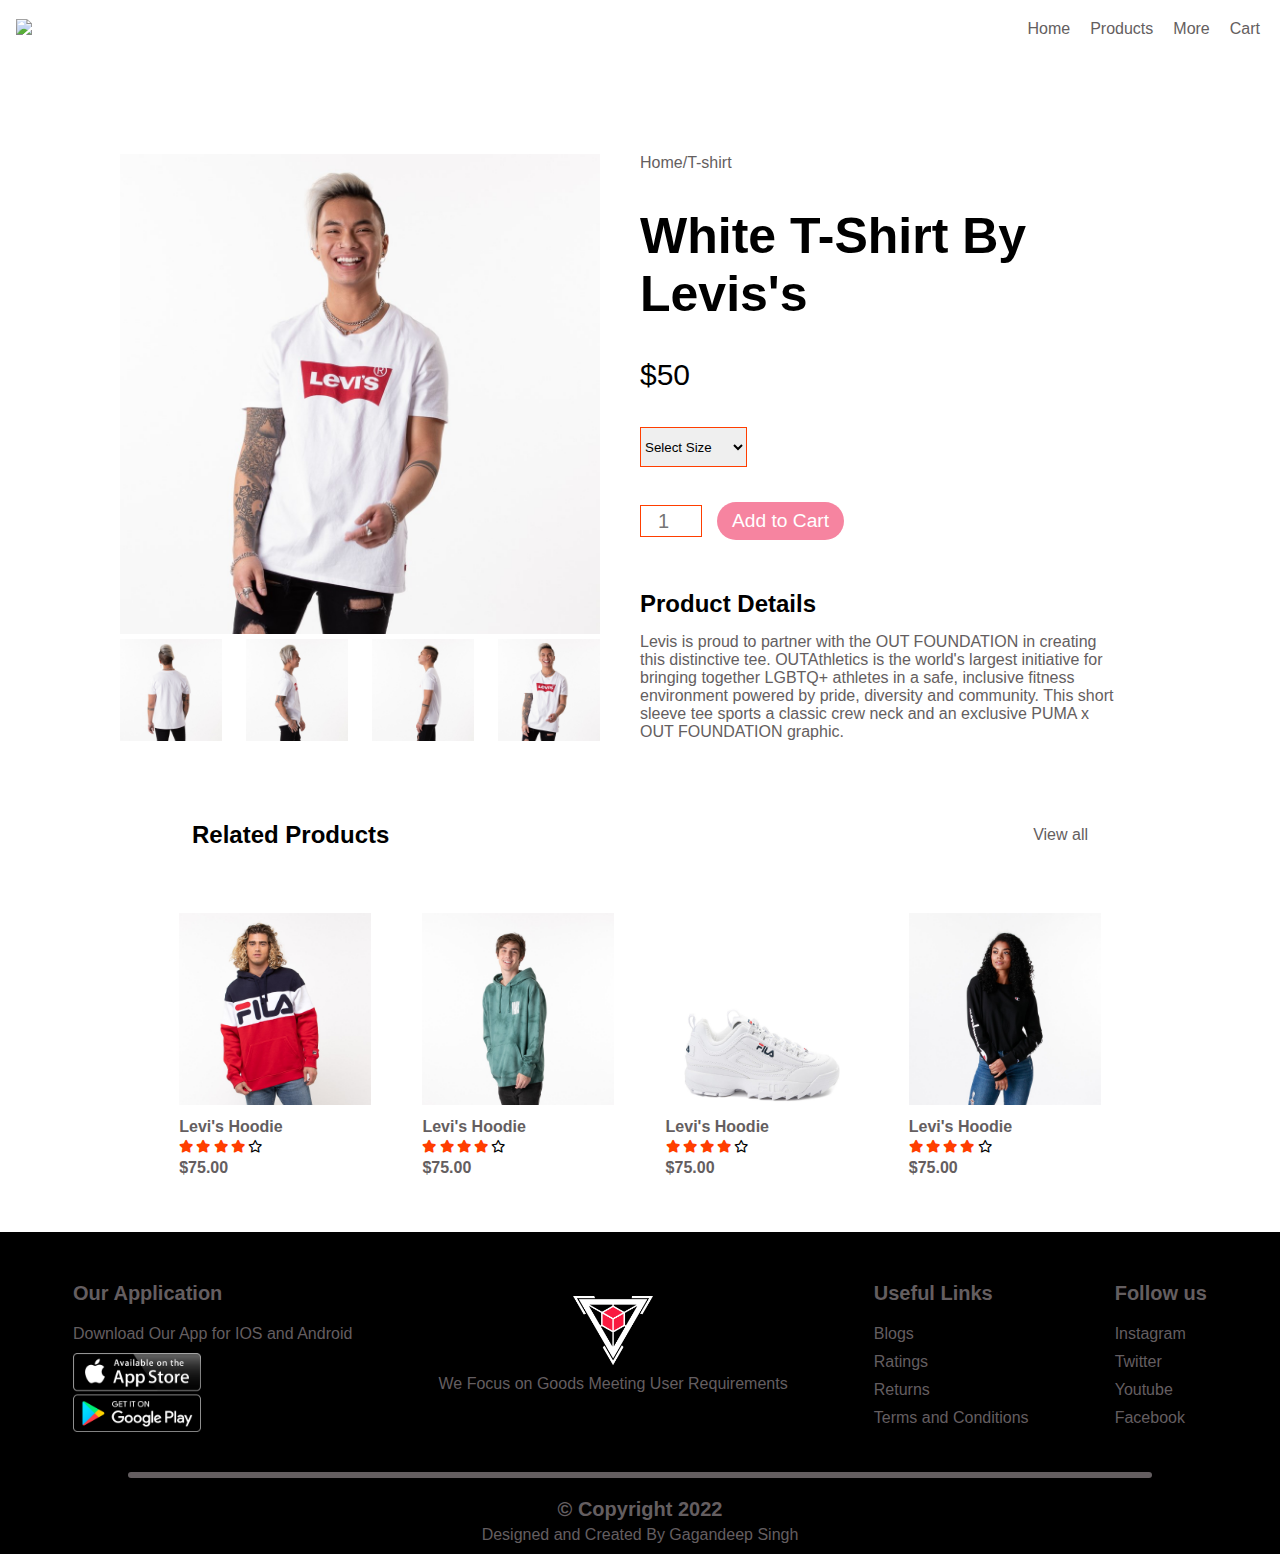
==== product-details.html @ 46cbb45f "Initial Commit" ====
<!DOCTYPE html>
<html>
<head>
	<meta charset="utf-8">
	<meta name="viewport" content="width=device-width, initial-scale=1">
	<link rel="stylesheet" type="text/css" href="style.css">
	<link rel="stylesheet" type="text/css" href="https://cdnjs.cloudflare.com/ajax/libs/font-awesome/6.2.0/css/all.min.css">
	<title></title>
</head>
<body>

	<div class="header" style="background: none;">
		<nav>
<div class="logo"><img src="images/Gs_logo.png"></div>
			<ul>
				<li><a href="index.html">Home</a></li>
				<li><a href="products.html">Products</a></li>
				<li><a href="product-details.html">More</a></li>
				<li><a href="cart.html">Cart</a></li>

			</ul>
			<div class="menu-nav">
		<div class="menu-icon">
		<i class="fa-solid fa-bars"></i>
	     </div>
	     <div class="close-icon">
	     	<i class="fa-solid fa-x"></i>
	     </div>
	     </div>
		</nav>
	</div>

<div class="product-view">
	<div class="image-gallery">
		<img id="mainImage" src="images/levis1.jpg">
       <div class="small-images">
		<img id="img1" src="images/levis2.jpg">
		<img id="img2" src="images/levis3.jpg">
		<img id="img3" src="images/levis4.jpg">
		<img id="img4" src="images/levis1.jpg">
	</div>
	</div>
	<div class="gallery-desc">
		<div class="ext"> Home/T-shirt</div>
		<div class="product-name">White T-Shirt By Levis's</div>
		<div class="product-price">$50</div>
		<select>
			<option>Select Size</option>
			<option>Small</option>
			<option>Medium</option>
			<option>Large</option>
			<option>X-Lagre</option>
			<option>XX-Large</option>
		</select>
		<div class="small-col">
		<div class="input"><input class="qunt" type="number" name="" placeholder="1"></div>
		<button><div class="btn-text">Add to Cart</div></button>
	</div>
	<div class="item-desc">
		<h2>Product Details </h2>
		<p>Levis is proud to partner with the OUT FOUNDATION in creating this distinctive tee. OUTAthletics is the world's largest initiative for bringing together LGBTQ+ athletes in a safe, inclusive fitness environment powered by pride, diversity and community. This short sleeve tee sports a classic crew neck and an exclusive PUMA x OUT FOUNDATION graphic.</p>
	</div>
	</div>
</div>
<div class="small-box">
<div class="related-products">
	<h2>Related Products</h2>
	<p>View all</p>
</div>
</div>

<div class="featured" style="max-width: 80%; margin: auto;">
	<div class="products" style="margin-top: 4em;">
		<div class="product-desc">
		<img src="images/image_9.jpg">
		<div class="product-details">
		<h4>Levi's Hoodie</h4>
         <div class="rating">
         	<i class="fa-solid fa-star"></i>
         	<i class="fa-solid fa-star"></i>
         	<i class="fa-solid fa-star"></i>
         	<i class="fa-solid fa-star"></i>
         	<i class="fa-regular fa-star"></i>
         </div>
		<h4>$75.00</h4>
	</div>
 </div>

      <div class="product-desc">
		<img src="images/image_10.jpg">
		<div class="product-details">
		<h4>Levi's Hoodie</h4>
         <div class="rating">
         	<i class="fa-solid fa-star"></i>
         	<i class="fa-solid fa-star"></i>
         	<i class="fa-solid fa-star"></i>
         	<i class="fa-solid fa-star"></i>
         	<i class="fa-regular fa-star"></i>
         </div>
		<h4>$75.00</h4>
	</div>
	    </div>

	    <div class="product-desc">
		<img src="images/image_11.jpg">
		<div class="product-details">
		<h4>Levi's Hoodie</h4>
         <div class="rating">
         	<i class="fa-solid fa-star"></i>
         	<i class="fa-solid fa-star"></i>
         	<i class="fa-solid fa-star"></i>
         	<i class="fa-solid fa-star"></i>
         	<i class="fa-regular fa-star"></i>
         </div>
		<h4>$75.00</h4>
	</div>
	    </div>

	    <div class="product-desc">
		<img src="images/image_12.jpg">
		<div class="product-details">
		<h4>Levi's Hoodie</h4>
         <div class="rating">
         	<i class="fa-solid fa-star"></i>
         	<i class="fa-solid fa-star"></i>
         	<i class="fa-solid fa-star"></i>
         	<i class="fa-solid fa-star"></i>
         	<i class="fa-regular fa-star"></i>
         </div>
		<h4>$75.00</h4>
	</div>
	    </div>
	</div>
</div>

<footer>
  	<div class="footer">
  	<div class="row-1">
  		<h1>Our Application</h1>
  		<p>Download Our App for IOS and Android</p>
  		<img src="images/app-store.png">

  	</div>
  	<div class="row-2">
  		<img src="images/Gs_logo-2.png">
  		<p>We Focus on Goods Meeting User Requirements</p>
  	</div>
  	<div class="row-3">
  		<h1>Useful Links</h1>
  		<p>Blogs</p>
  		<p>Ratings</p>
  		<p>Returns</p>
  		<p>Terms and Conditions</p>
  	</div>
  	<div class="row-4">
  		<h1>Follow us</h1>
  		<p>Instagram</p>
  		<p>Twitter</p>
  		<p>Youtube</p>
  		<p>Facebook</p>
  	</div>
  </div>
  <div class="footer-bottom">
  <div class="stroke"></div>
  <h1>&copy Copyright 2022</h1>
  <p>Designed and Created By Gagandeep Singh</p>
</div>
  </footer>
  <script src="script.js"></script>

</body>
</html>
---- style.css ----
*{
    margin: 0;
	padding: 0;
	font-family: 'Poppins', sans-serif;
}
html{
	overflow-x: hidden;
}
body{
	overflow-x: hidden;
}
p{
	color: #645E60;
}
.header{
	background-image: radial-gradient(#fff,#FDCFDA);
}
nav{
	display: flex;
	flex-direction: row;
	justify-content: space-between;
	align-items: center;
}
.logo img{
	width: 5rem;
}
ul{
	display: flex;
	flex-direction: row;
	list-style: none;
	margin: 10px;
}
a{
	text-decoration: none;
	color: #645E60;
}
li{
	padding: 10px;
}
.logo{
	margin: 1em;
	color: #645E60;
}
.banner{
	display: flex;
	flex-direction: row;
	justify-content: center;
	align-items: center;
	padding: 5vw;
}
.banner-img img{
	width: 40em;
}
.banner-desc{
	width: 40em;
	margin: 5em;
}
.banner-desc h1{
     font-size: 3rem;
     padding: 1rem 0;
}
.banner-desc h6{
	font-size: 1rem;
	padding: 1rem 0;
	color: #645E60;
}
 button{
	border: none;
	background-color: #F684A0;
	color: #fff;
	border-radius: 50px;
	font-size: 1.2rem;
	margin: 1rem 0;
}
 button .btn-text{
	padding: 8px 15px;
}
 button:hover{
	background-color: #563434;
	cursor: pointer;
}

.container-1{
	display: flex;
	justify-content: center;
	flex-direction: row;
	margin: 10vw 0;
}
.container-1 img{
	width: 21.5vw;
	margin: 0 2vw;
}
.stroke{
	background-color: #FF3E00;
	width: 8vw;
	height: 0.5vw;
	border-radius: 50px;
	margin-top: 5px;
}
.desc{
	display: flex;
	justify-content: center;
	flex-direction: column;
	align-items: center;
}
.products{
	display: flex;
	justify-content: center;
	flex-direction: row;
	margin: 8vw 0 0 0;
	flex-wrap: wrap;
}
.products img{
	width: 15vw;
	margin: 0 2vw;
}
.rating{
	display: flex;
	flex-direction: row;
	padding-bottom: 5px;
}
.product-desc{
	display: flex;
	justify-content: flex-start;
	flex-direction: column;
	align-items: flex-start;
	transition: transform 0.5s;
}
.product-desc:hover{
	transform: translateY(-5px);
}
.product-details{
	display: flex;
	flex-direction: column;
	margin:1vw 2vw 0 2vw;

}
.product-details h4{
	color: #645E60;
	padding-bottom: 5px; 
}
.fa-solid{
    color: #FF3E00;
    font-size: 0.8rem;
    padding-right:0.2rem;
}
.fa-regular{
	font-size: 0.8rem;
	padding-right:0.2rem;
}
.featured{
	margin-bottom: 5em;
}
.deal{
	display: flex;
	flex-direction: row;
	justify-content: space-around;
	align-items: center;
	padding: 5vw;
	background-image: radial-gradient(#fff,#FDCFDA);
	margin-top: 6em;
}

.deal .banner-img img{
	width: 30vw;
	margin-left: 8vw ;
}
.deal .banner-desc{
	width: 40vw;
	margin: 5vw;
}
.deal .banner-desc h1{
     font-size: 3rem;
     padding: 1rem 0;
     width: 40vw;
}
.deal .banner-desc h6{
	font-size: 1rem;
	padding: 1rem 0;
	color: #645E60;
	width: 35vw;
}
.deal .banner-desc button{
	border: none;
	background-color: #F684A0;
	color: #fff;
	border-radius: 50px;
	font-size: 1.2rem;
	margin: 1rem 0;
}
.deal .banner-desc button .btn-text{
	padding: 8px 15px;
}
.deal .banner-desc button:hover{
	background-color: #563434;
	cursor: pointer;
}
.reviews-col{
	display: flex;
	justify-content: center;
	margin-top: 5vw;
}
.reviews{
	width: 12vw;
	display: flex;
	flex-direction: column;
	align-items: center;
	justify-content: center;
	margin: 0 2vw;
	box-shadow: 0 0 20px 0 rgba(0, 0, 0, 0.1);
    transition: transform 0.5s;
    padding: 5vw;

}
.reviews:hover{
	transform: translateY(-5px);
}
.reviews p{
	text-align: center;
}
.reviews img{
	width: 50px;
	border-radius: 100px;
	margin-top: 10px;
}
.reviews .rating , .reviews p{
	margin-top: 10px;
}
.sponsors{
	padding: 1em;
	font-size: 50px;
	color: #FF3E00;
	margin-top: 50px;
	font-weight: 10px;
	text-align: center;
	font-weight: bold;
	filter: grayscale(100%);
	display:block;
}
.sponsors:hover{
	filter: grayscale(0%);
}
.brands{
	display: flex;
	justify-content: center;
	margin-top: 10px;
}
.brands img{
	margin: 0 15px;
	filter: grayscale(100%);
}
.brands img:hover{
	filter: grayscale(0);
}
footer{
	background-color: black;
	margin-top: 50px;
}
.footer{
	display: flex;
	justify-content: space-around;
	flex-direction: row;
	padding: 30px;
}

footer .row-1 img{
	width: 8rem;
}
footer .row-2 img{
	width: 5rem;
}
footer h1{
	color:#645E60;
	font-size: 20px;
	margin: 20px 0;
}
footer p {
	margin: 10px 0;
}
footer .row-2{
	display: flex;
	justify-content: center;
	flex-direction: column;
	align-items: center;
}
footer .stroke{
	background-color: #645E60;
	width: 80%;
	text-align: center;
}
footer .footer-bottom{
	display: flex;
	flex-direction: column;
	justify-content: center;
	align-items: center;
}
.footer-bottom p{
     margin-top: -15px;
}

.products-header{
	display: flex;
	flex-direction: row;
	justify-content: space-between;
	max-width: 70%;
	margin: 50px auto;
}
 select{
	border:  1px solid #FF3E00;
}
.pagination{
	display: flex;
	padding: 10px;

}
.pagination div{
	border: 1px solid #FF3E00;
	padding: 10px;
	margin: 0 5px;
}
.pagination div:hover{
	background-color: #FF3E00;
	border: 1px solid black;
	cursor: pointer;
	color: #fff;
}
.pages{
	max-width: 75%;
	margin-left: auto;
	margin-right: auto;
	margin-top: 20px;
}
.image-gallery{
	display: flex;
	flex-direction: column;
	justify-content: center;
	max-width: 30em;
	padding: 0 20px;
}
.image-gallery img{
	width: 100%;
}
.small-images{
	display: flex;
	flex-direction: row;
	justify-content: space-between;
	margin-top: 5px;
}
.small-images img{
	width: 8vw;
}
.gallery-desc{
	max-width: 30em;
	max-height: ;
	display: flex;
	flex-direction: column;
	flex-basis: auto;
	padding: 0 20px;
	justify-content: space-between;
}
.ext{
	color: #645E60 ;
}
.product-name{
	font-size: 50px;
	font-weight: bold;
}
.product-price{
	font-size: 20px;
}
.product-price{
	font-size: 30px;
}
.gallery-desc select{
	width: 8em;
	height: 3em;
}
 .qunt{
	border: 1px solid #FF3E00;
	width: 3em;
	height: 1.5em;
	text-align: center;
	font-size: 20px;
}
.product-view{
    display: flex;
    flex-direction: row;
	max-width: 1080px;
    margin: auto;
    margin-top: 6em;
    padding: 0 25px;
}
.small-col{
	display: flex;
	flex-direction: row;
	align-items: center;
}
.small-col button{
	margin: 0 15px;
}
.item-desc h2{
    margin: 15px 0;
}
.small-box{
	max-width: 70%;
	margin: auto;
}
.related-products{
	display: flex;
	justify-content: space-between;
	align-items: center;
	margin-top: 5em;
}
.table{
	width: 70%;
	margin: auto;
	margin-top: 5em;
}
.table table{
	width: 100%;
	border-collapse: collapse;
}
.table table tr:nth-child(1){
	background-color: #FF3E00;
	color: #fff;
}
.cart-product{
	display: flex;
	flex-direction: row;
	align-items: center;
}
.box{
	width: 10em;
}
.cart-product img{
	width: 5em;
}
.table table td{
	padding: 8px;
}
.table table th{
	padding: 8px;
	text-align: left;
}
.info p{
	padding: 2px;
}
.info a{
	color: red;
}
.total-box{
	width: 70%;
	margin: auto;
}
.total-box .sub-total{
	display: flex;
	justify-content: flex-end;
}
.total-box .sub-total table{
	border-top: 3px solid #FF3E00;
    width: 100%;
    max-width: 400px;
}
.sub-total table td{
	padding: 10px;
}
.menu-nav{
	display: flex;
	justify-content: flex-end;
	padding: 2em;
    display: none;
}
.close-icon{
	display: none;
}
.menu-nav i{
	font-size: 2em;
	color: #645E60;
}

@media only screen and (max-width: 600px) {
  .banner{
  	flex-direction: column;
  }
  .banner img{
  	width: 25em;
  	display: none;
  }
  .banner .banner-desc{
  	width: 20em;
  }
  .brands{
	flex-direction: column;
	align-items: center;
	margin-top: 10px;
}
.brands img{
	width: 10em;
}
.container-1{
	flex-direction: column;
	align-items: center;
	
}
.container-1 img{
	width: 18em;
	margin-bottom: 2em;
}
.deal{
	flex-direction: column;
	align-items: center;
}
.products{
	flex-direction: column;
	align-items: center;
	margin-bottom: 8vw; 
}
.products .product-desc , .product-desc img{
	width: 15em;
}
.products .product-desc{
	margin-bottom: 20px;
}
.products img{
	
	margin: 0;
}
.reviews-col{
	flex-direction: column;
	align-items: center;
}
.reviews-col .reviews{
	width: 15em;
	margin-bottom: 2em;
}
.sponsors h1{
	font-size: 40px;
}
.deal .banner-desc h1{
    font-size: 30px;
}
.deal  .banner-img img{
	width: 50%;
	margin-left: 5em;
}
h1 , h6, p{
	text-align: center;
}
.banner .banner-desc button{
	position: relative;
	left: 90px;
}
.deal .banner-desc button{
	position: relative;
	left: 25vw;
}
.deal .banner-desc{
	width: 70vw;
	margin: 5vw;
}
.deal .banner-desc h6 , .deal .banner-desc h1{
	width: 100%;
}
.footer{
	flex-direction: column;
}
footer .row-1{
	display: flex;
	flex-direction: column;
	align-items: center;
	margin-bottom: 10px;
}
.product-view{
    flex-direction: column;
}
.product-view .small-images img{
	flex-basis: 50vw;
	padding:0 3px;
}
.item-desc h2{
	text-align: center;
}
.image-gallery{
	margin-bottom:0.5rem ;
}
.gallery-desc select{
	margin: 5px 0;
}
.related-products{
	flex-direction: column;
}
.related-products h2{
	margin-bottom: 0.3rem;
}
.table{
	width: 80%;
}
.table table tr td .box .cart-product{
    flex-direction: column;
    align-items: flex-start;
}
.box .cart-product .info p{
   text-align: left;
}
.table .box{
width: 8em;
}
.header{
	position: relative;
}
nav ul{
	width: 100%;
	height: 100vw;
	margin: 0;
	background-image: radial-gradient(#fff,#F684A0);
	position: absolute;
	top: 0;
	left: 0;
    flex-direction: column;
	justify-content: center;
	align-items: center;
	transform: translateX(100%);
	transition: all 0.5s linear;
	opacity: 0;
	visibility: hidden;
	pointer-events: none;
}
nav ul li{
	font-size: 2rem;
}
.menu-nav{
	display: block;
	z-index: 9;
	cursor: pointer;
}
.active nav ul{
    transform: translateX(0);
    opacity: 1;
    visibility: visible;
    pointer-events: auto;
}
.active .menu-nav .close-icon{
	display: block;
}
.active .menu-nav .menu-icon{
	display: none;
}


}
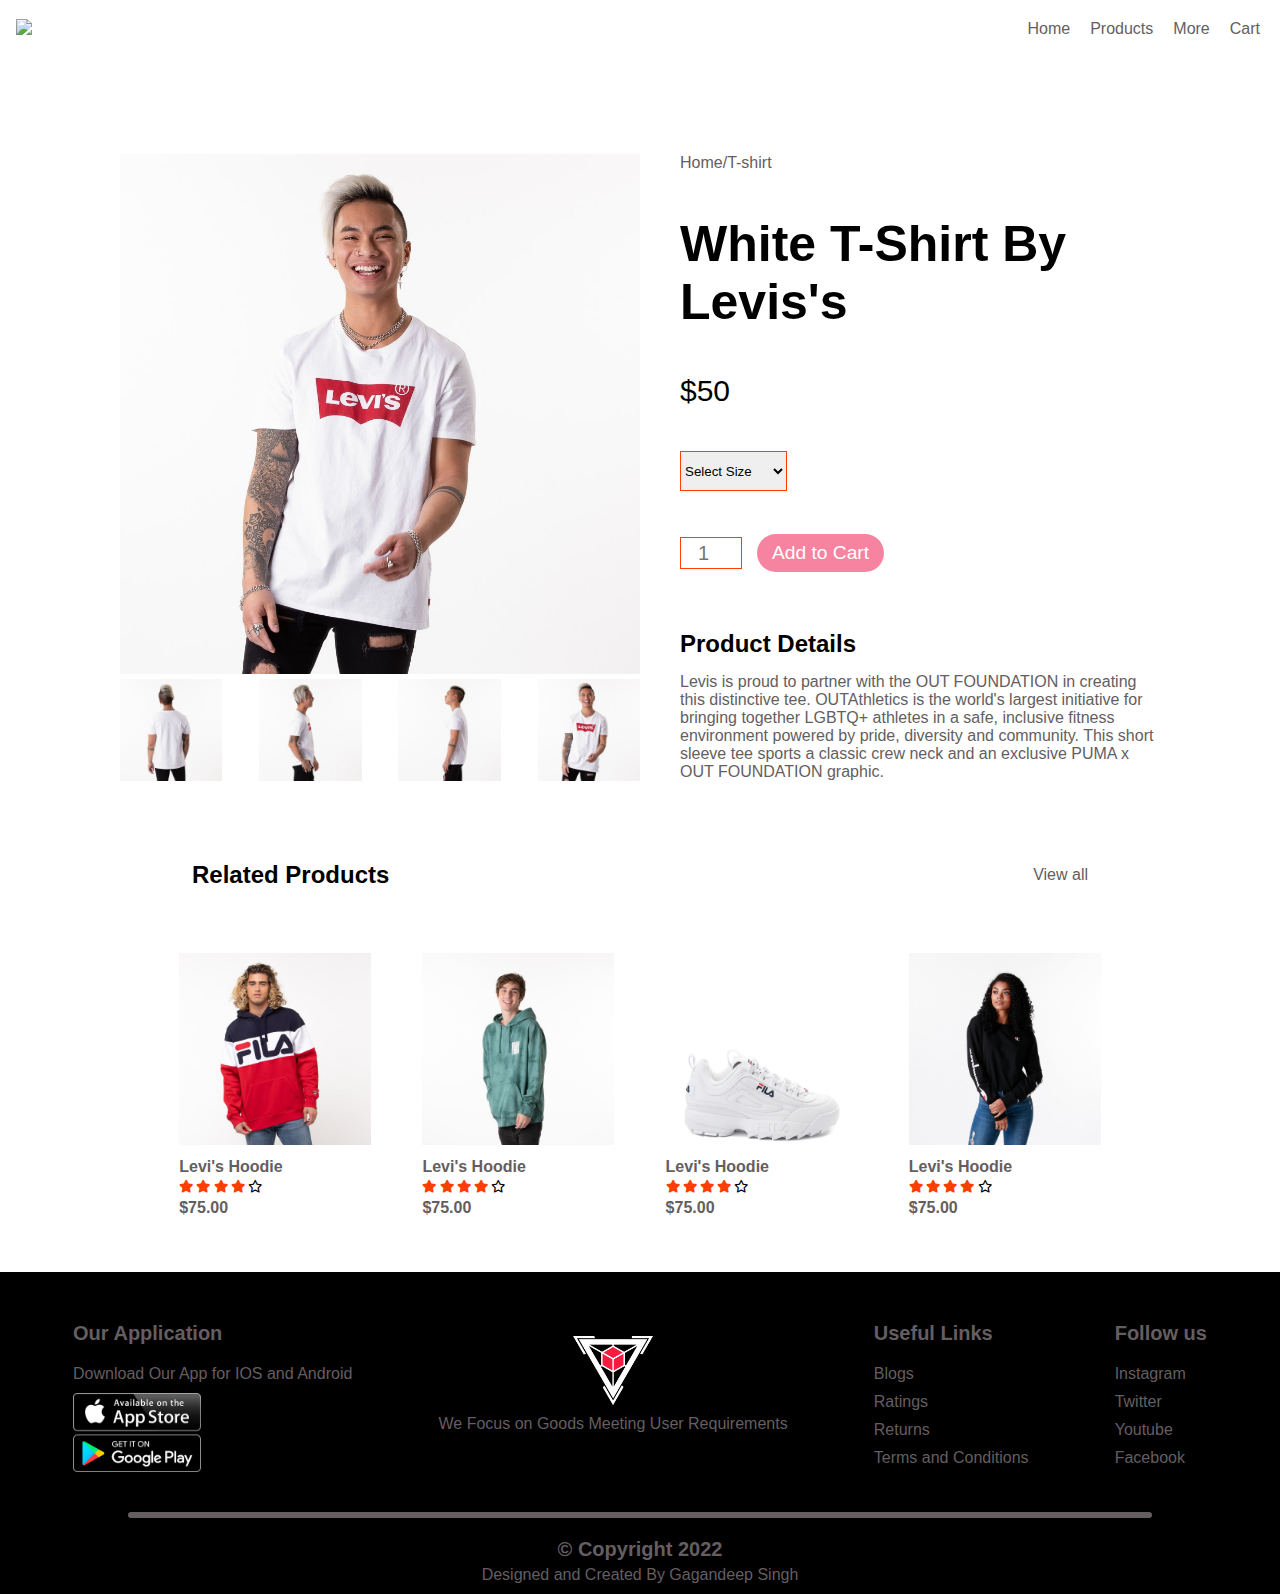
==== commit 19ac383f: "Update product-details.html" ====
--- a/product-details.html
+++ b/product-details.html
@@ -167,6 +167,30 @@
 </div>
   </footer>
   <script src="script.js"></script>
+	<script>
+	//images Toggle on product-details Page
+
+let image1 = document.querySelector('#img1')
+  	let image2 = document.querySelector('#img2')
+  	let image3 = document.querySelector('#img3')
+  	let image4 = document.querySelector('#img4')
+  	let mainimage = document.querySelector('#mainImage')
+
+  	image1.addEventListener('click' , ()=>{
+  		mainimage.src='images/levis2.jpg';
+  	})
+  	image2.addEventListener('click' , ()=>{
+  		mainimage.src='images/levis3.jpg';
+  	})
+  	image3.addEventListener('click' , ()=>{
+  		mainimage.src='images/levis4.jpg';
+  	})
+  	image4.addEventListener('click' , ()=>{
+  		mainimage.src='images/levis1.jpg';
+  	}) 
+
+	
+	</script>
 
 </body>
-</html>+</html>
--- a/style.css
+++ b/style.css
@@ -334,7 +334,7 @@
 	display: flex;
 	flex-direction: column;
 	justify-content: center;
-	max-width: 30em;
+	max-width: 40em;
 	padding: 0 20px;
 }
 .image-gallery img{
@@ -647,4 +647,4 @@
 }
 
 
-}+}
